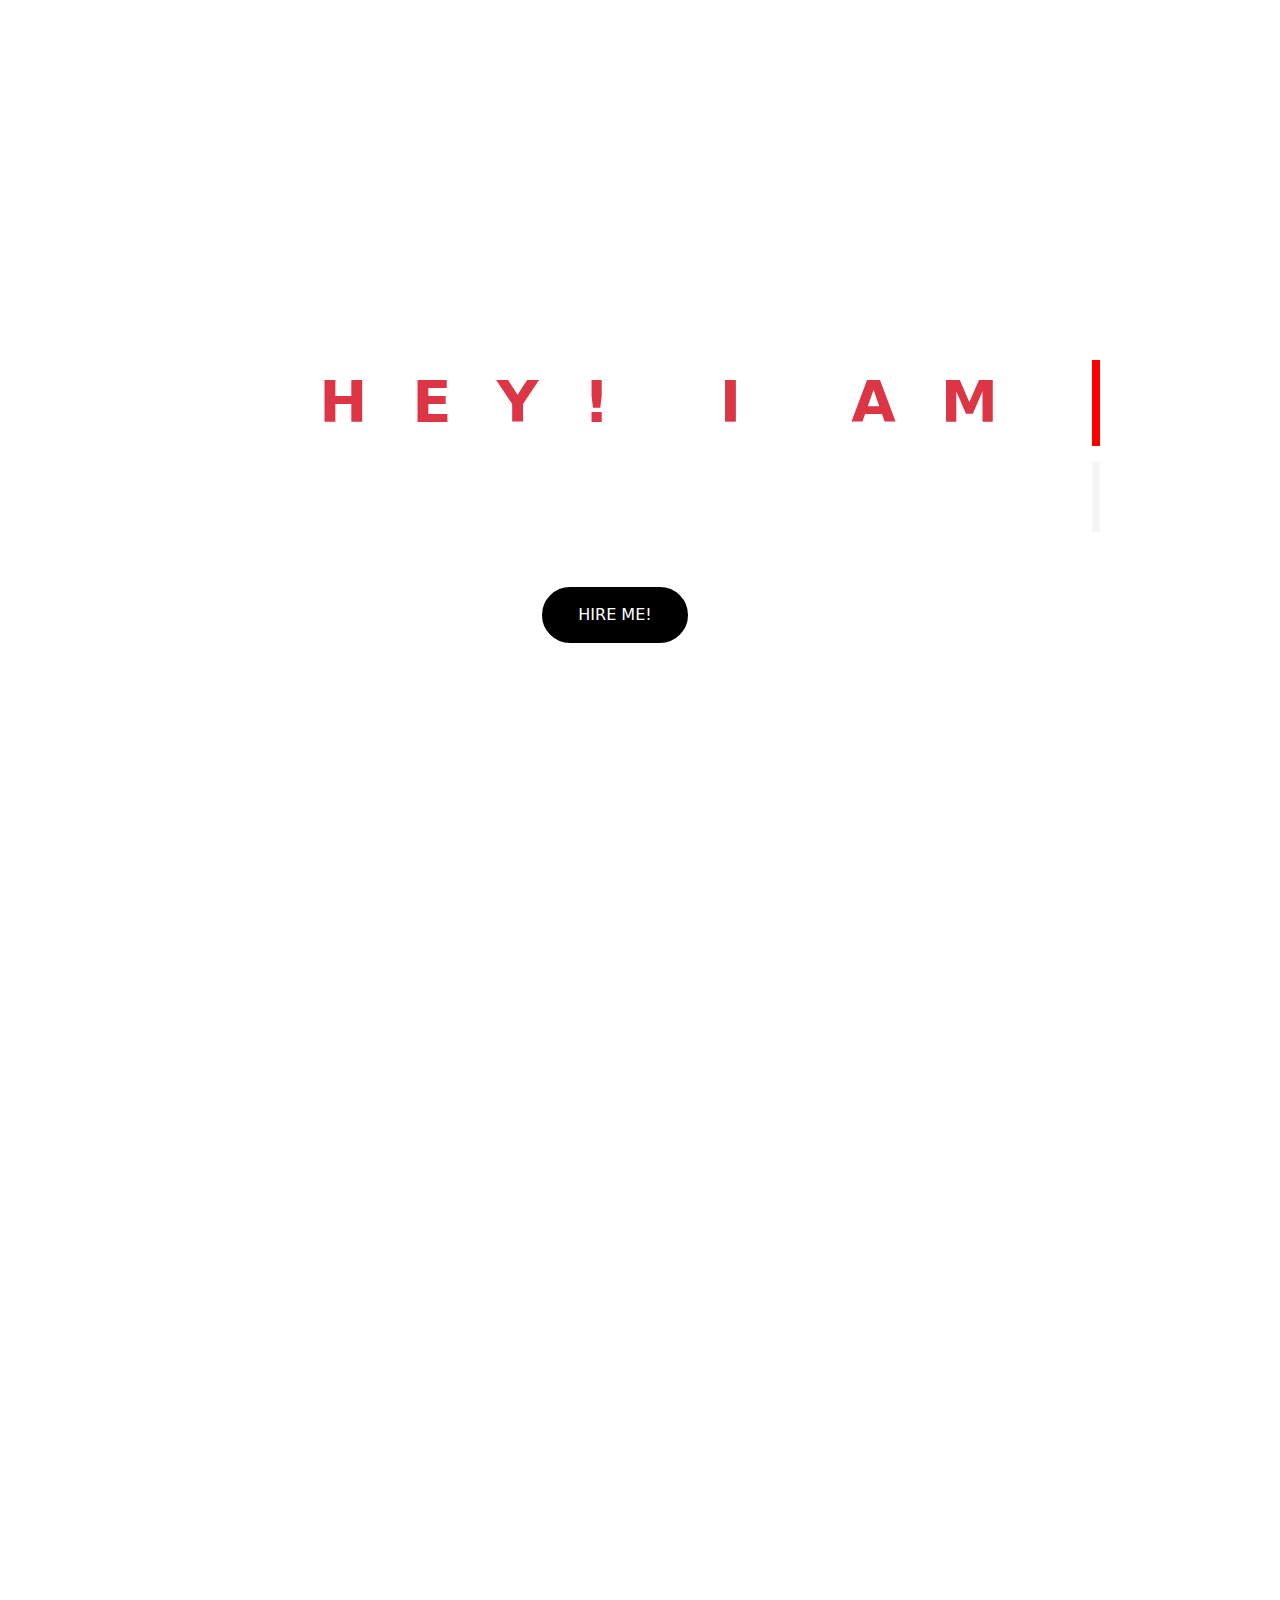
==== index.html @ 59994a70 "Last Changes" ====
<!DOCTYPE html>
<html lang="en">
<meta charset="UTF-8">
<meta name="viewport" content="width=device-width, initial-scale=1.0">
<link href="https://unpkg.com/aos@2.3.1/dist/aos.css" rel="stylesheet">

<head>
    <title>About Mohamed Vaseem Ismail</title>
    <link rel="icon" type="image/x-icon" href="./assets/topicon.jpg">
    <link rel="stylesheet" href="styles.css">
    <link href="https://cdn.jsdelivr.net/npm/bootstrap@5.3.3/dist/css/bootstrap.min.css" rel="stylesheet">
    <script src="https://cdn.jsdelivr.net/npm/bootstrap@5.3.3/dist/js/bootstrap.bundle.min.js"></script>
</head>

<body class="container-fluid">
    <div class="main">
        <div class="page1">
            <header class="fixed-top">
                <nav>
                    <a class="hd text-decoration-none text-white" href="#home">Home</a>
                    <a class="hd text-decoration-none text-white" href="#about_me">About Me</a>
                    <a class="hd text-decoration-none text-white" href="#personal-skill">Skill</a>
                    <a class="hd text-decoration-none text-white" href="#contact">Contact</a>
                </nav>
                <hr class="text-white">
            </header>


            <div id="home">
                <img class="img-fluid rounded " src="./assets/My photograph.png" width="400px" alt="">
                <div class="hcon ">
                    <p class="text-danger">HEY! I AM </p>
                    <h2 class="text-white"><strong>MOHAMED VASEEM</strong></h2>
                </div>
                <button type="text" class="button"><a class="text-decoration-none text-white"
                        href="https://www.linkedin.com/in/mohamed-vaseem-ismail-89551132a?utm_source=share&utm_campaign=share_via&utm_content=profile&utm_medium=android_app">HIRE
                        ME!</a></button>
            </div>
        </div>

        <div id="about_me" class="page2">
            <h1 class="about" data-aos="flip-left"><strong>INTRODUCTION ABOUT ME</strong></h1>
            <div class="all" data-aos="fade-up">
                <div class="Iam1 abt">◉ I AM MOHAMED VASEEM</div>
                <div class="Iam2 abt">◉ I AM COME FROM THOOTHUKUDI</div>
                <div class="Iam3 abt">◉ I COMPLETED 12TH STANDARD</div>
            </div>
        </div>

        <div class="page3" id="personal-skill">
            <h1 class="ps" data-aos="flip-left"><strong>PERSONAL SKILL</strong></h1>
            <div class="skill" data-aos="fade-up">
                <div class="ps-cont1 pscont">◉ GAMING</div>
                <div class="ps-cont2 pscont">◉ CHESS</div>
                <div class="ps-cont3 pscont">◉ PROBLEM SOLVING</div>
            </div>
        </div>
        <div id="contact" class="page4">
            <p class="contacth" data-aos="flip-left"><strong>CONTACT DETAILS</strong></p>
            <div class="contdet" data-aos="fade-up">
                <div class="whatsapp">
                    <a href=""><img src="./assets/Whatsapp.png" alt="Whatsapp" width="200px" height="200px"></a>
                    <p class="wp">9876543210</p>
                </div>
                <div class="gmail">
                    <a href=""><img src="./assets/Gmail.png" alt="Gmail" width="200px" height="200px"></a>
                    <p class="gp">mismail@freshworks.com</p>
                </div>
                <div class="linkedin">
                    <a href=""><img src="./assets/Linked in.png" alt="Linked in" width="200px" height="200px"></a>
                    <p class="lp">Mohamed vaseem ismail</p>
                </div>
            </div>
        </div>


    </div>
</body>

</html>
<script src="https://unpkg.com/aos@2.3.1/dist/aos.js"></script>
<script>
    AOS.init();
  </script>
---- styles.css ----
*{
    margin: 0%;
    padding: 0%;
}
.container-fluid{
    background-color: rgb(33, 33, 33);
    width: 1850px;
    overflow-x: hidden;
    background: fixed;
    background-size: 100% 100% ;
    /* box-shadow: 20px 20px 10px grey; */
    animation: slider 10s linear infinite;
}
@keyframes slider{
    0%{background-image: url("./assets/Beauti1.jpg");}
    30%{background-image: url("./assets/Beauti2.jpg");}
    60%{background-image: url("./assets/Beauti3.jpg");}
    100%{background-image: url("./assets/Beauti4.jpg");}
}
.page1{
    height: 100vh;
    text-align: center;
}
.page2{
    height: 100vh;
    text-align: center;
}
.page3{
    height: 100vh;
    text-align: center;
}
.page4{
    height: 100vh;
    text-align: center;
}



/* PAGE1 */
nav{
    display: flex;
    justify-content: end;
    gap: 50px;
    font-size: 30px;
    margin-top: 20px;
    margin-bottom: 20px;
    margin-right: 50px;
}
.hd{
    position: relative;
    cursor: pointer;
    transition: color 0.25s;
    font-size: 30px;
    padding: 0.5rem 1rem;
}
.hd::after{
    position:absolute;
    content: "";
    inset: 0;
    background:red;
    scale: 1 0;
    z-index: -1;
    transition: 0.45s;
    border-radius: 10px; 
}
.hd:hover{
    color: black;
}
.hd:hover::after{
    scale: 1 1; 
 }

.img-fluid{
    position: absolute;
    top: 30vh;
    left: 110vh;
    border-radius: 30px;
}
.img-fluid:hover{
    box-shadow: rgb(233,173,53) 2px 2px 15px;
}
.hcon{
    position: absolute;
    top: 40vh;
    left: 30vh;
    display: inline-block;
}
.hcon p{
    font-weight: 700;
    letter-spacing: 45px;
    font-size: 40px;
    overflow: hidden;
    font-size: 3.6rem;
    border-right: .15em solid red;
    white-space: nowrap;
    animation: typing 4s steps(40,end) infinite;
}
@keyframes typing{
    from{
        width: 0;
    }
    to{
        width: 100%;
    }
}
.hcon h2{
    letter-spacing: 14px;
    font-size: 40px;
    overflow: hidden;
    font-size: 3.6rem;
    font-weight: 800px;
    border-right: .15em solid whitesmoke;
    white-space: nowrap;
    animation: typing 4s steps(40,end) infinite;
}
@keyframes typing{
    from{
        width: 0;
    }
    to{
        width: 100%;
    }
}
.button{
    position:absolute;
    top: 65vh;
    left: 60vh;
    width: 150px;
    height: 60px;
    background-color: black;
    color: white;
    border: 2px solid white;
    border-radius: 30px;
}
.button:hover{
    box-shadow: rgb(233,173,53) 2px 2px 15px;
}




/* PAGE2 */
.about{
    position: absolute;
    top: 135vh;
    left: 25vh;
    font-size: 100px;
    background-color: transparent;
    backdrop-filter: blur(10px);
    color: #0e3742;
    -webkit-box-reflect: below 1px linear-gradient(transparent,#0004);
    line-height: 0.70em;
    outline: none;
    animation: animate 0.001s linear infinite;
}
.all{
    position: absolute;
    top: 155vh;
    left: 60vh;
    font-size: 30px;
    background-color: transparent;
    color: #0e3742;
    -webkit-box-reflect: below 1px linear-gradient(transparent,#0004);
    line-height: 0.70em;
    outline: none;
    animation: animate 0.1s linear infinite;


    
}
.Iam1{
    margin-right: 115px;
}
.Iam3{
    margin-right: 40px;
}
.abt{
    line-height: 80px;
}


/* PAGE3 */
.ps{
    position: absolute;
    top: 230vh;
    left: 45vh;
    font-size: 100px;
    color: #0e3742;
    -webkit-box-reflect: below 1px linear-gradient(transparent,#0004);
    line-height: 0.70em;
    outline: none;
    animation: animate 0.1s linear infinite;
}
.skill{
    position: absolute;
    top: 250vh;
    left: 65vh;
    font-size: 30px;
    color: #0e3742;
    -webkit-box-reflect: below 1px linear-gradient(transparent,#0004);
    line-height: 0.70em;
    outline: none;
    animation: animate 0.1s linear infinite;
}
@keyframes animate
{
    0%,12%,18%,20%,35%,50.1%,60%,65.1%,72%,80%,90.1%{
        color: #0e3742;
        text-shadow: none;
    }
    18.1%,20.1%,30%,50%,60.1%,65%,80.1%,90%,92.1%,100%{
        color: #fff;
        text-shadow: 0 0 10px #03bcf4,
        0 0 20px #03bcf4,
        0 0 40px #03bcf4,
        0 0 80px #03bcf4,
        0 0 160px #03bcf4;
    }
}
.pscont{
    line-height: 80px;
}
.ps-cont1{
    margin-right: 110px;
}
.ps-cont2{
    margin-right: 140px;
}
.ps-cont3{
    margin-left: 30px;
}




/* PAGE4 */
.contacth{
    font-size: 100px;
    position: absolute;
    top: 328vh;
    left: 45vh;
    color: #0e3742;
    -webkit-box-reflect: below 1px linear-gradient(transparent,#0004);
    line-height: 0.70em;
    outline: none;
    animation: animate 0.1s linear infinite;
}
.contdet{
    position: absolute;
    top: 355vh;
    left: 25vh;
    color: #0e3742;
    -webkit-box-reflect: below 1cpx linear-gradient(transparent,#0004);
    line-height: 0.70em;
    outline: none;
    animation: animate 0.1s linear infinite;
    display: flex;
    flex-direction: row;
    justify-content: space-evenly;
}
.gmail{
        margin-left: 37px;
}
.linkedin{
        margin-left: 37px;
}
.wp{
    font-size: 50px;
    margin-top: 40px;
}
.gp{
    font-size: 50px;
    margin-top: 40px;
}
.lp{
    font-size: 50px;
    margin-top: 40px;
}



/* RESPONSIVE */
@media screen and(max-width:420px){
    
}
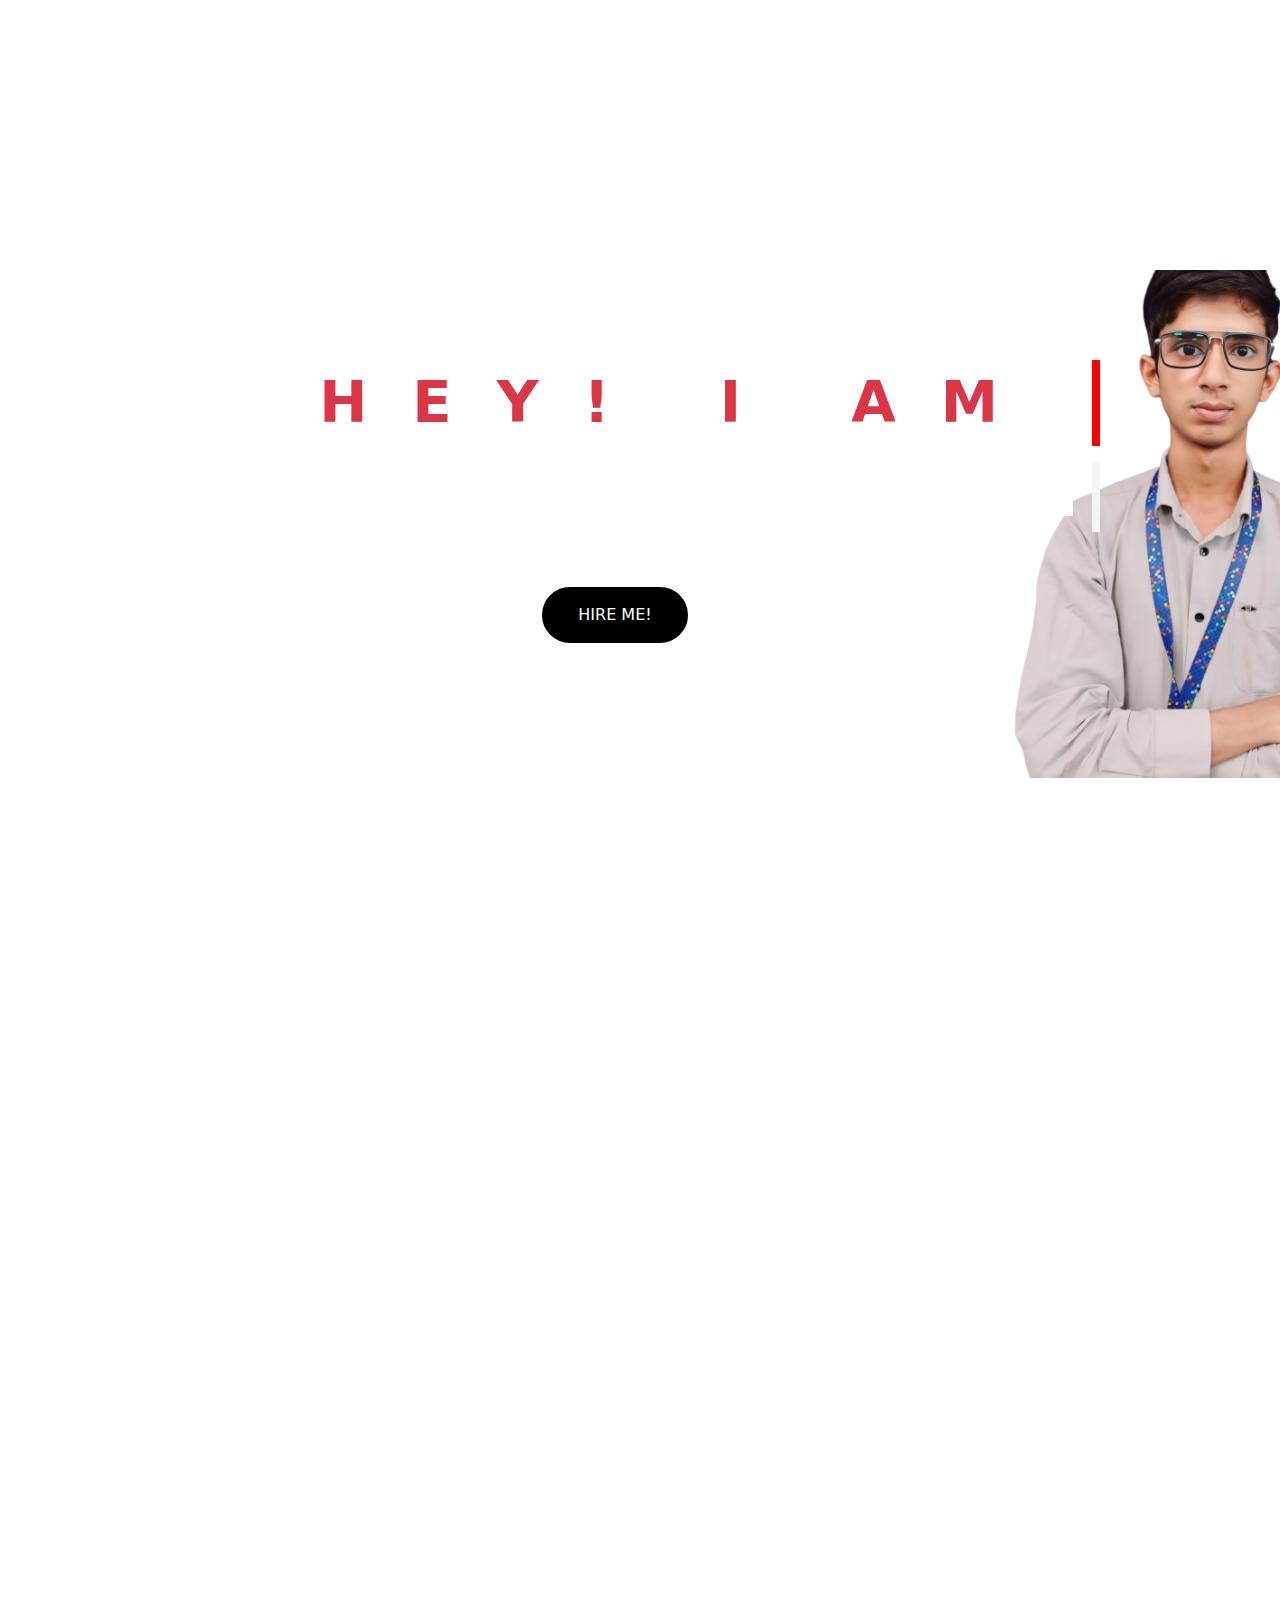
==== commit 1ef87f03: "Last Changes" ====
--- a/index.html
+++ b/index.html
@@ -27,7 +27,7 @@
 
 
             <div id="home">
-                <img class="img-fluid rounded " src="./assets/My photograph.png" width="400px" alt="">
+                <img class="img-fluid rounded " src="./assets/mohamed.png" width="400px" alt="">
                 <div class="hcon ">
                     <p class="text-danger">HEY! I AM </p>
                     <h2 class="text-white"><strong>MOHAMED VASEEM</strong></h2>
--- a/styles.css
+++ b/styles.css
@@ -12,10 +12,10 @@
     animation: slider 10s linear infinite;
 }
 @keyframes slider{
-    0%{background-image: url("./assets/Beauti1.jpg");}
-    30%{background-image: url("./assets/Beauti2.jpg");}
-    60%{background-image: url("./assets/Beauti3.jpg");}
-    100%{background-image: url("./assets/Beauti4.jpg");}
+    0%{background-image: url("./assets/dodge.jpg");}
+    30%{background-image: url("./assets/Dodge\ srt.jpg");}
+    60%{background-image: url("./assets/dodgesrt.webp");}
+    100%{background-image: url("./assets/hellcat\ wp.jpg");}
 }
 .page1{
     height: 100vh;
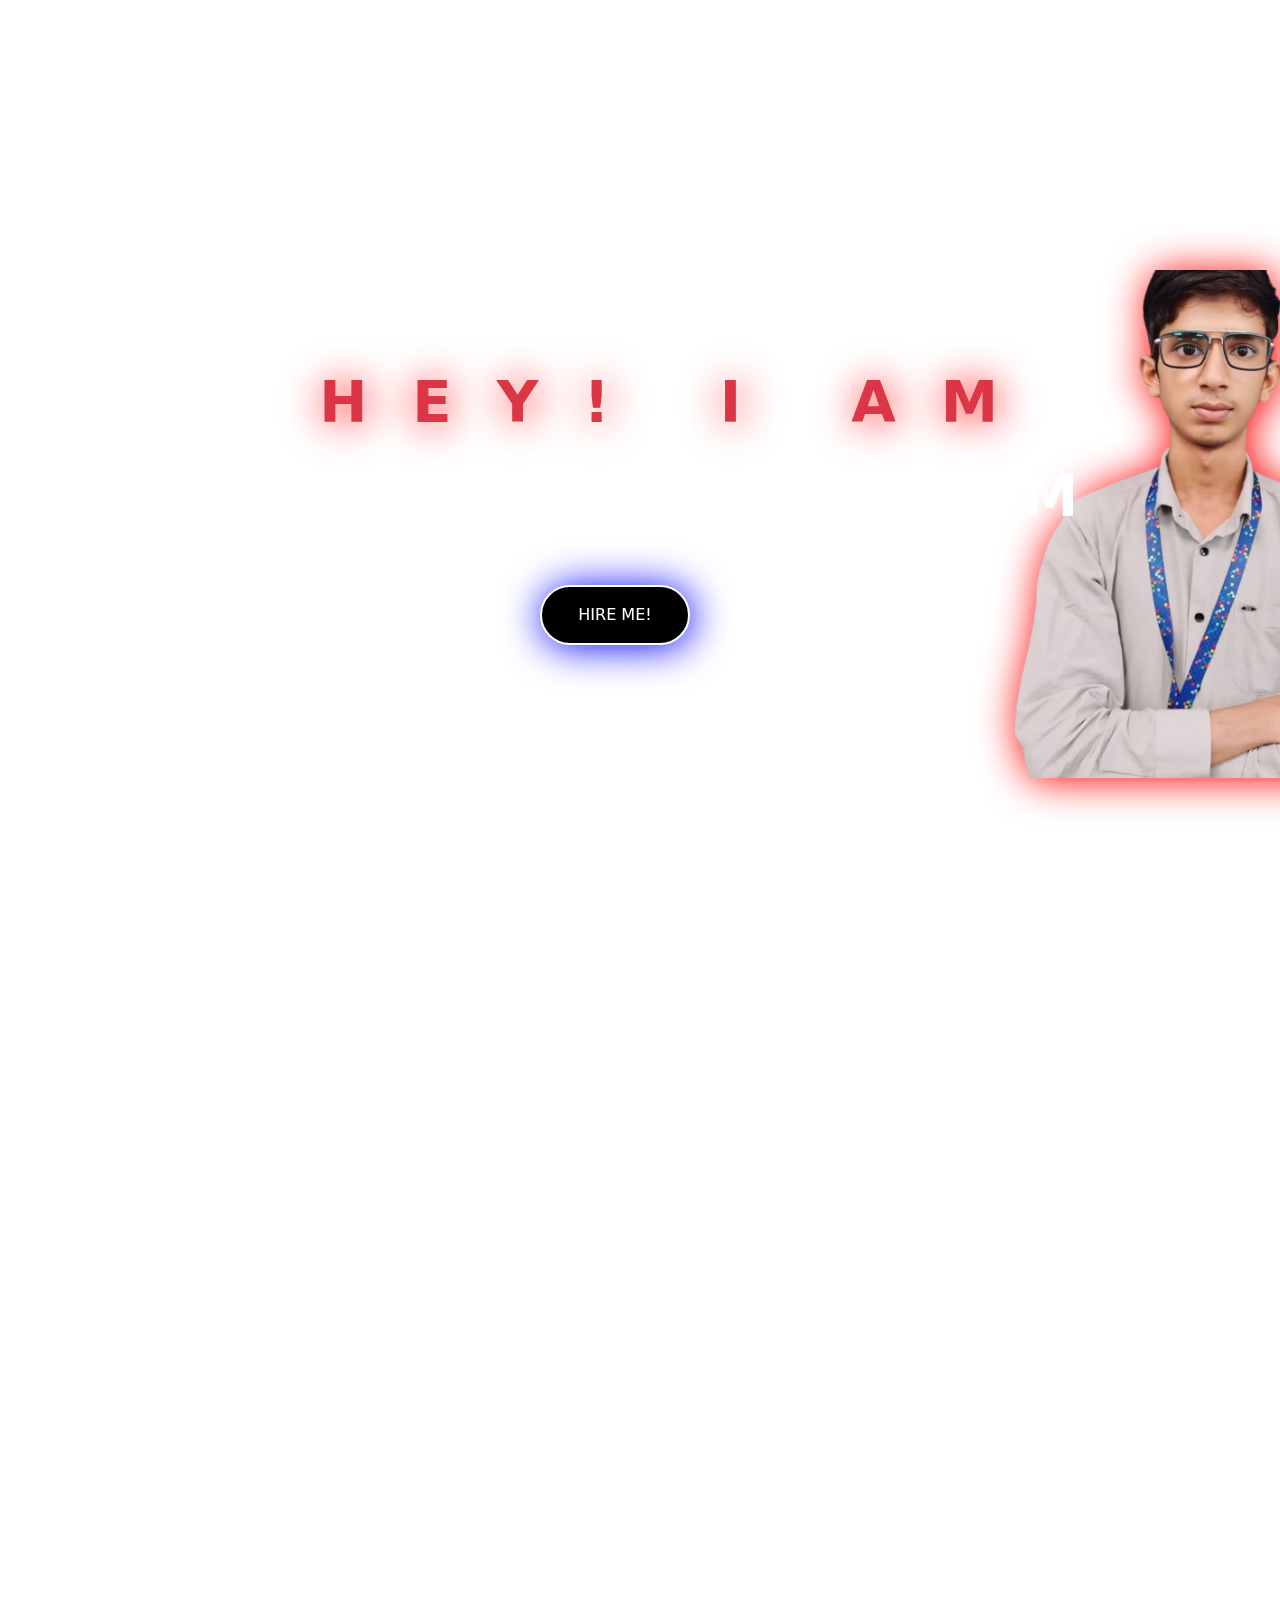
==== commit 7d2f80f3: "Last Changes" ====
--- a/index.html
+++ b/index.html
@@ -59,16 +59,16 @@
             <p class="contacth" data-aos="flip-left"><strong>CONTACT DETAILS</strong></p>
             <div class="contdet" data-aos="fade-up">
                 <div class="whatsapp">
-                    <a href=""><img src="./assets/Whatsapp.png" alt="Whatsapp" width="200px" height="200px"></a>
+                    <img src="./assets/Whatsapp.png" alt="Whatsapp" width="200px" height="200px">
                     <p class="wp">9876543210</p>
                 </div>
                 <div class="gmail">
-                    <a href=""><img src="./assets/Gmail.png" alt="Gmail" width="200px" height="200px"></a>
+                    <img src="./assets/Gmail.png" alt="Gmail" width="200px" height="200px">
                     <p class="gp">mismail@freshworks.com</p>
                 </div>
                 <div class="linkedin">
-                    <a href=""><img src="./assets/Linked in.png" alt="Linked in" width="200px" height="200px"></a>
-                    <p class="lp">Mohamed vaseem ismail</p>
+                    <a href="https://www.linkedin.com/in/mohamed-vaseem-ismail-89551132a?utm_source=share&utm_campaign=share_via&utm_content=profile&utm_medium=android_app"><img src="./assets/Linked in.png" alt="Linked in" width="200px" height="200px"></a>
+                    <p class="lp">Mohamed Vaseem Ismail</p>
                 </div>
             </div>
         </div>
--- a/styles.css
+++ b/styles.css
@@ -75,9 +75,7 @@
     top: 30vh;
     left: 110vh;
     border-radius: 30px;
-}
-.img-fluid:hover{
-    box-shadow: rgb(233,173,53) 2px 2px 15px;
+    filter: drop-shadow(2px 2px 20px red);
 }
 .hcon{
     position: absolute;
@@ -91,9 +89,9 @@
     font-size: 40px;
     overflow: hidden;
     font-size: 3.6rem;
-    border-right: .15em solid red;
     white-space: nowrap;
     animation: typing 4s steps(40,end) infinite;
+    filter: drop-shadow(2px 2px 20px red);
 }
 @keyframes typing{
     from{
@@ -109,9 +107,9 @@
     overflow: hidden;
     font-size: 3.6rem;
     font-weight: 800px;
-    border-right: .15em solid whitesmoke;
     white-space: nowrap;
     animation: typing 4s steps(40,end) infinite;
+    filter: drop-shadow(2px 2px 20px white);
 }
 @keyframes typing{
     from{
@@ -131,6 +129,7 @@
     color: white;
     border: 2px solid white;
     border-radius: 30px;
+    filter: drop-shadow(2px 2px 20px blue);
 }
 .button:hover{
     box-shadow: rgb(233,173,53) 2px 2px 15px;
@@ -148,10 +147,7 @@
     background-color: transparent;
     backdrop-filter: blur(10px);
     color: #0e3742;
-    -webkit-box-reflect: below 1px linear-gradient(transparent,#0004);
-    line-height: 0.70em;
-    outline: none;
-    animation: animate 0.001s linear infinite;
+    animation: animate 1s linear infinite;
 }
 .all{
     position: absolute;
@@ -160,10 +156,7 @@
     font-size: 30px;
     background-color: transparent;
     color: #0e3742;
-    -webkit-box-reflect: below 1px linear-gradient(transparent,#0004);
-    line-height: 0.70em;
-    outline: none;
-    animation: animate 0.1s linear infinite;
+    animation: animate 1s linear infinite;
 
 
     
@@ -186,35 +179,30 @@
     left: 45vh;
     font-size: 100px;
     color: #0e3742;
-    -webkit-box-reflect: below 1px linear-gradient(transparent,#0004);
-    line-height: 0.70em;
-    outline: none;
-    animation: animate 0.1s linear infinite;
+    animation: animate 1s linear infinite;
 }
 .skill{
     position: absolute;
     top: 250vh;
     left: 65vh;
     font-size: 30px;
-    color: #0e3742;
-    -webkit-box-reflect: below 1px linear-gradient(transparent,#0004);
-    line-height: 0.70em;
-    outline: none;
-    animation: animate 0.1s linear infinite;
-}
+    color: #16cdff;
+    animation: animate 1s linear infinite;
+}
+
 @keyframes animate
 {
-    0%,12%,18%,20%,35%,50.1%,60%,65.1%,72%,80%,90.1%{
+    0%{
         color: #0e3742;
         text-shadow: none;
     }
-    18.1%,20.1%,30%,50%,60.1%,65%,80.1%,90%,92.1%,100%{
-        color: #fff;
-        text-shadow: 0 0 10px #03bcf4,
-        0 0 20px #03bcf4,
-        0 0 40px #03bcf4,
-        0 0 80px #03bcf4,
-        0 0 160px #03bcf4;
+    100%{
+        color: #ffffff;
+        text-shadow: 0 0 10px #fe0000,
+        0 0 20px #fe0000,
+        0 0 40px #fe0000,
+        0 0 80px #fe0000,
+        0 0 160px #fe0000;
     }
 }
 .pscont{
@@ -240,10 +228,7 @@
     top: 328vh;
     left: 45vh;
     color: #0e3742;
-    -webkit-box-reflect: below 1px linear-gradient(transparent,#0004);
-    line-height: 0.70em;
-    outline: none;
-    animation: animate 0.1s linear infinite;
+    animation: animate 1s linear infinite;
 }
 .contdet{
     position: absolute;
@@ -251,18 +236,19 @@
     left: 25vh;
     color: #0e3742;
     -webkit-box-reflect: below 1cpx linear-gradient(transparent,#0004);
-    line-height: 0.70em;
-    outline: none;
-    animation: animate 0.1s linear infinite;
+    animation: animate 1s linear infinite;
     display: flex;
-    flex-direction: row;
-    justify-content: space-evenly;
+}
+.whatsapp{
+    filter: drop-shadow(2px 2px 20px red);
 }
 .gmail{
         margin-left: 37px;
+        filter: drop-shadow(2px 2px 20px red);
 }
 .linkedin{
         margin-left: 37px;
+        filter: drop-shadow(2px 2px 20px red);
 }
 .wp{
     font-size: 50px;
@@ -276,10 +262,3 @@
     font-size: 50px;
     margin-top: 40px;
 }
-
-
-
-/* RESPONSIVE */
-@media screen and(max-width:420px){
-    
-}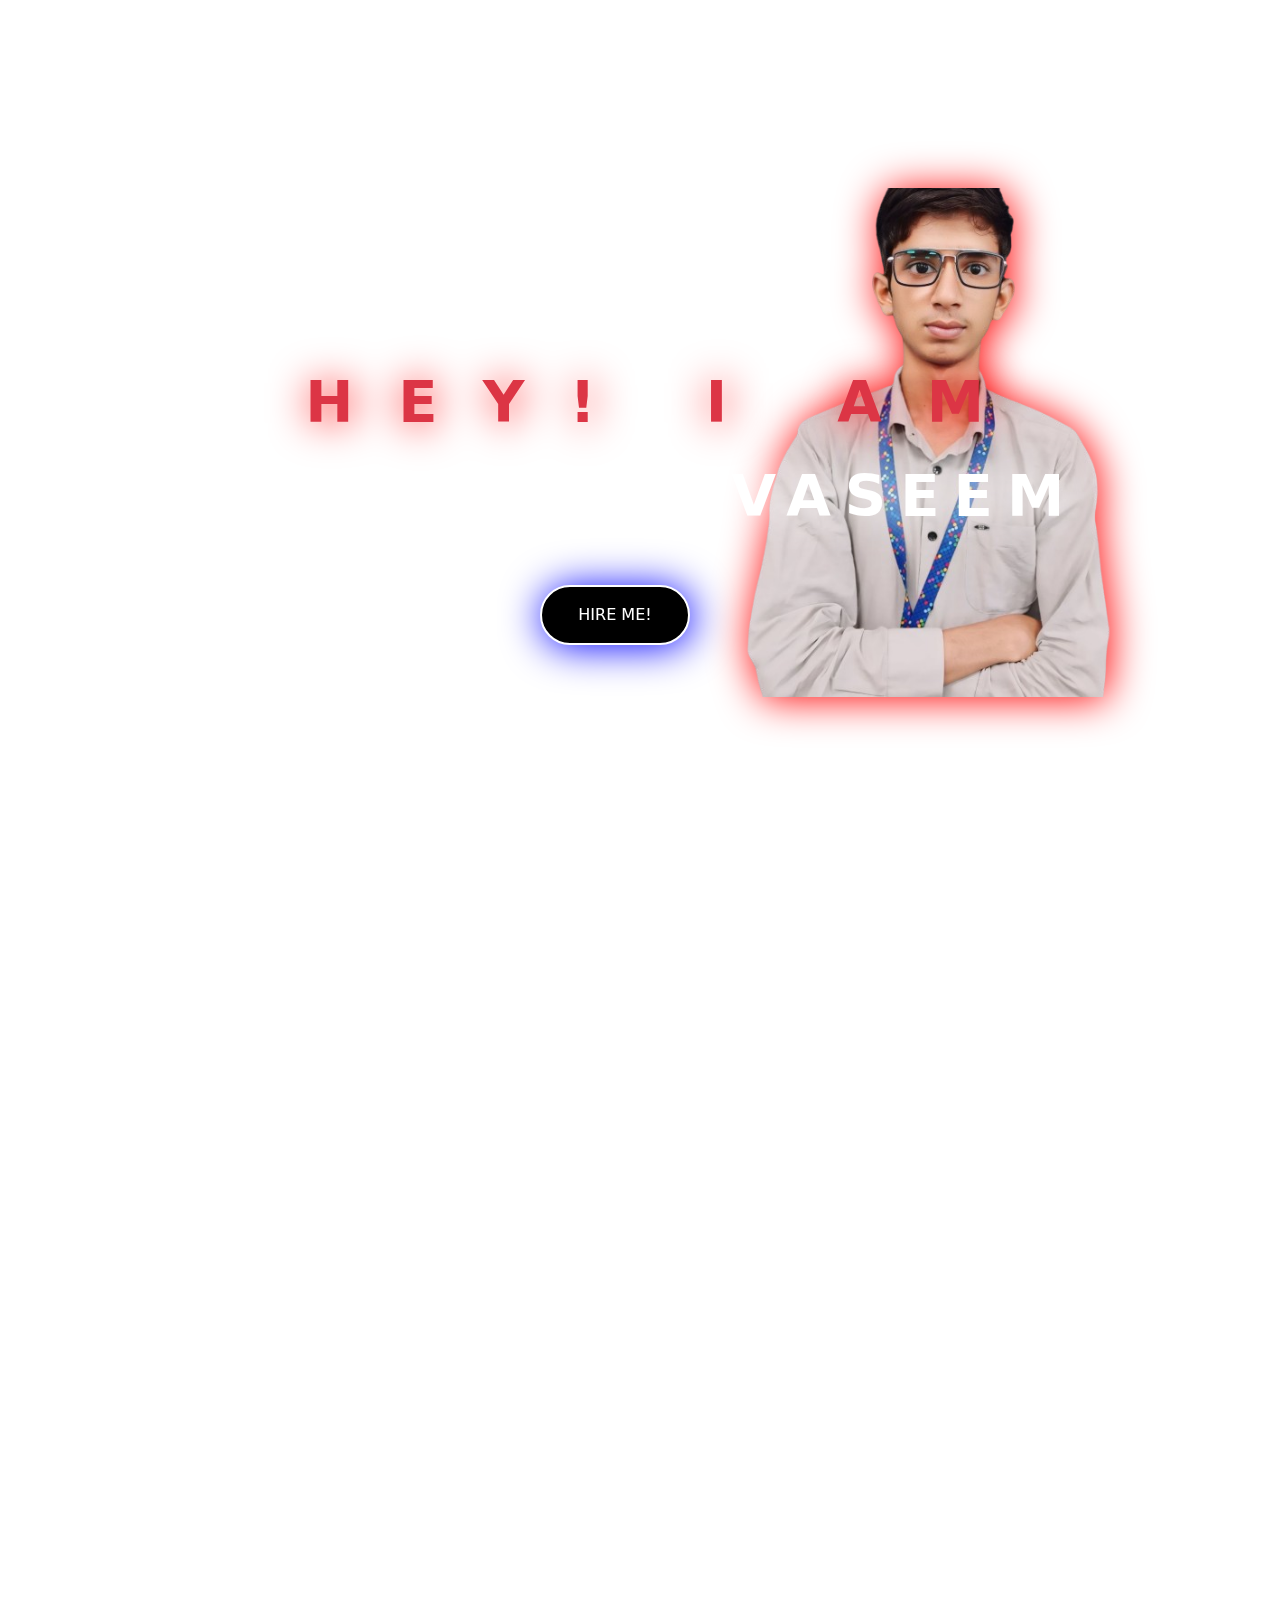
==== commit c8edfe91: "Last Changes" ====
--- a/index.html
+++ b/index.html
@@ -6,7 +6,7 @@
 
 <head>
     <title>About Mohamed Vaseem Ismail</title>
-    <link rel="icon" type="image/x-icon" href="./assets/topicon.jpg">
+    <link rel="icon" type="image/x-icon" href="./assets/Images/icon.jpg">
     <link rel="stylesheet" href="styles.css">
     <link href="https://cdn.jsdelivr.net/npm/bootstrap@5.3.3/dist/css/bootstrap.min.css" rel="stylesheet">
     <script src="https://cdn.jsdelivr.net/npm/bootstrap@5.3.3/dist/js/bootstrap.bundle.min.js"></script>
@@ -14,10 +14,10 @@
 
 <body class="container-fluid">
     <div class="main">
-        <div class="page1">
+        <section class="page1">
             <header class="fixed-top">
                 <nav>
-                    <a class="hd text-decoration-none text-white" href="#home">Home</a>
+                    <a class="hd text-decoration-none text-white" href="#home" class="active">Home</a>
                     <a class="hd text-decoration-none text-white" href="#about_me">About Me</a>
                     <a class="hd text-decoration-none text-white" href="#personal-skill">Skill</a>
                     <a class="hd text-decoration-none text-white" href="#contact">Contact</a>
@@ -27,58 +27,64 @@
 
 
             <div id="home">
-                <img class="img-fluid rounded " src="./assets/mohamed.png" width="400px" alt="">
+                <img class="img-fluid rounded " src="./assets/Images/home.png" width="400px" alt="">
                 <div class="hcon ">
                     <p class="text-danger">HEY! I AM </p>
                     <h2 class="text-white"><strong>MOHAMED VASEEM</strong></h2>
                 </div>
                 <button type="text" class="button"><a class="text-decoration-none text-white"
-                        href="https://www.linkedin.com/in/mohamed-vaseem-ismail-89551132a?utm_source=share&utm_campaign=share_via&utm_content=profile&utm_medium=android_app">HIRE
-                        ME!</a></button>
+                        href="https://www.linkedin.com/in/mohamed-vaseem-ismail-89551132a?utm_source=share&utm_campaign=share_via&utm_content=profile&utm_medium=android_app">HIRE ME!</a></button>
             </div>
-        </div>
+        </section>
 
-        <div id="about_me" class="page2">
+        <section id="about_me" class="page2">
             <h1 class="about" data-aos="flip-left"><strong>INTRODUCTION ABOUT ME</strong></h1>
             <div class="all" data-aos="fade-up">
-                <div class="Iam1 abt">◉ I AM MOHAMED VASEEM</div>
-                <div class="Iam2 abt">◉ I AM COME FROM THOOTHUKUDI</div>
-                <div class="Iam3 abt">◉ I COMPLETED 12TH STANDARD</div>
+                <div class="Iam1 abt">◉ Hello, I am Mohamed Vaseem Ismail, and I come from Thoothukudi. I completed my
+                    higher studies at M.N.A.H.S.S. in Highground, Tirunelveli. My hobbies are watching anime, pencil
+                    sketch, and gaming. I am interested in Ethical Hacking. My short time goal is to become a employee
+                    in an IT company in a respectful position, and my long time goal is to get placed in Abroad.</div>
             </div>
-        </div>
+        </section>
 
-        <div class="page3" id="personal-skill">
+        <section class="page3" id="personal-skill">
             <h1 class="ps" data-aos="flip-left"><strong>PERSONAL SKILL</strong></h1>
             <div class="skill" data-aos="fade-up">
                 <div class="ps-cont1 pscont">◉ GAMING</div>
+                <div class="hundred">100%</div>
                 <div class="ps-cont2 pscont">◉ CHESS</div>
+                <div class="sixty">60%</div>
                 <div class="ps-cont3 pscont">◉ PROBLEM SOLVING</div>
+                <div class="seventy">70%</div>
             </div>
-        </div>
-        <div id="contact" class="page4">
+        </section>
+        <section id="contact" class="page4">
             <p class="contacth" data-aos="flip-left"><strong>CONTACT DETAILS</strong></p>
             <div class="contdet" data-aos="fade-up">
                 <div class="whatsapp">
-                    <img src="./assets/Whatsapp.png" alt="Whatsapp" width="200px" height="200px">
+                    <img src="./assets/Images/contact-1.png" alt="Whatsapp" width="200px" height="200px">
                     <p class="wp">9876543210</p>
                 </div>
                 <div class="gmail">
-                    <img src="./assets/Gmail.png" alt="Gmail" width="200px" height="200px">
+                    <img src="./assets/Images/contact-2.png" alt="Gmail" width="200px" height="200px">
                     <p class="gp">mismail@freshworks.com</p>
                 </div>
                 <div class="linkedin">
-                    <a href="https://www.linkedin.com/in/mohamed-vaseem-ismail-89551132a?utm_source=share&utm_campaign=share_via&utm_content=profile&utm_medium=android_app"><img src="./assets/Linked in.png" alt="Linked in" width="200px" height="200px"></a>
+                    <a
+                        href="https://www.linkedin.com/in/mohamed-vaseem-ismail-89551132a?utm_source=share&utm_campaign=share_via&utm_content=profile&utm_medium=android_app"><img
+                            src="./assets/Images/contact-3.png" alt="Linked in" width="200px" height="200px"></a>
                     <p class="lp">Mohamed Vaseem Ismail</p>
                 </div>
             </div>
-        </div>
+        </section>
 
 
     </div>
+    <!-- <script src="./"></script> -->
 </body>
 
 </html>
 <script src="https://unpkg.com/aos@2.3.1/dist/aos.js"></script>
 <script>
     AOS.init();
-  </script>+</script>--- a/styles.css
+++ b/styles.css
@@ -4,18 +4,17 @@
 }
 .container-fluid{
     background-color: rgb(33, 33, 33);
-    width: 1850px;
+    width: 100%;
     overflow-x: hidden;
     background: fixed;
     background-size: 100% 100% ;
-    /* box-shadow: 20px 20px 10px grey; */
     animation: slider 10s linear infinite;
 }
 @keyframes slider{
-    0%{background-image: url("./assets/dodge.jpg");}
-    30%{background-image: url("./assets/Dodge\ srt.jpg");}
-    60%{background-image: url("./assets/dodgesrt.webp");}
-    100%{background-image: url("./assets/hellcat\ wp.jpg");}
+    0%{background-image: url("./assets/Images/background1.jpg");}
+    30%{background-image: url("./assets/Images/background2.jpg");}
+    60%{background-image: url("./assets/Images/background3.jpg");}
+    100%{background-image: url("./assets/Images/background4.jpg");}
 }
 .page1{
     height: 100vh;
@@ -46,6 +45,8 @@
     margin-bottom: 20px;
     margin-right: 50px;
 }
+
+
 .hd{
     position: relative;
     cursor: pointer;
@@ -53,6 +54,8 @@
     font-size: 30px;
     padding: 0.5rem 1rem;
 }
+
+
 .hd::after{
     position:absolute;
     content: "";
@@ -71,17 +74,16 @@
  }
 
 .img-fluid{
-    position: absolute;
-    top: 30vh;
-    left: 110vh;
+    margin-top: 15%;
+    margin-left: 45%;
     border-radius: 30px;
     filter: drop-shadow(2px 2px 20px red);
+    user-select: none;
 }
 .hcon{
     position: absolute;
-    top: 40vh;
-    left: 30vh;
-    display: inline-block;
+    top: 40%;
+    left: 20%;
 }
 .hcon p{
     font-weight: 700;
@@ -141,25 +143,20 @@
 /* PAGE2 */
 .about{
     position: absolute;
-    top: 135vh;
+    top: 127vh;
     left: 25vh;
     font-size: 100px;
-    background-color: transparent;
-    backdrop-filter: blur(10px);
-    color: #0e3742;
-    animation: animate 1s linear infinite;
+    color: aquamarine;
+    filter: drop-shadow(2px 2px 20px red);
+    
 }
 .all{
     position: absolute;
-    top: 155vh;
-    left: 60vh;
+    top: 145vh;
+    left: 20vh;
     font-size: 30px;
-    background-color: transparent;
-    color: #0e3742;
-    animation: animate 1s linear infinite;
-
-
-    
+    color: whitesmoke;
+    filter: drop-shadow(2px 2px 20px red);
 }
 .Iam1{
     margin-right: 115px;
@@ -175,35 +172,19 @@
 /* PAGE3 */
 .ps{
     position: absolute;
-    top: 230vh;
+    top: 220vh;
     left: 45vh;
     font-size: 100px;
-    color: #0e3742;
-    animation: animate 1s linear infinite;
+    color: aquamarine;
+    filter: drop-shadow(2px 2px 20px red);
 }
 .skill{
     position: absolute;
-    top: 250vh;
+    top: 235vh;
     left: 65vh;
     font-size: 30px;
-    color: #16cdff;
-    animation: animate 1s linear infinite;
-}
-
-@keyframes animate
-{
-    0%{
-        color: #0e3742;
-        text-shadow: none;
-    }
-    100%{
-        color: #ffffff;
-        text-shadow: 0 0 10px #fe0000,
-        0 0 20px #fe0000,
-        0 0 40px #fe0000,
-        0 0 80px #fe0000,
-        0 0 160px #fe0000;
-    }
+    color: whitesmoke;
+    filter: drop-shadow(2px 2px 20px red);
 }
 .pscont{
     line-height: 80px;
@@ -216,6 +197,30 @@
 }
 .ps-cont3{
     margin-left: 30px;
+}
+.hundred{
+    border-radius: 5px;
+    padding: 10px;
+    width: 100%;
+    background-color: rgb(6,0,0);
+    margin-bottom: 40px;
+    text-align: end;
+}
+.sixty{
+    border-radius: 5px;
+    padding: 10px;
+    width: 60%;
+    background-color: rgb(6,0,0);
+    margin-bottom: 40px;
+    text-align: end;
+}
+.seventy{
+    border-radius: 5px;
+    padding: 10px;
+    width: 70%;
+    background-color: rgb(6,0,0);
+    margin-bottom: 40px;
+    text-align: end;
 }
 
 
@@ -227,16 +232,15 @@
     position: absolute;
     top: 328vh;
     left: 45vh;
-    color: #0e3742;
-    animation: animate 1s linear infinite;
+    color: aquamarine;
+    filter: drop-shadow(2px 2px 20px red);
 }
 .contdet{
     position: absolute;
     top: 355vh;
     left: 25vh;
-    color: #0e3742;
-    -webkit-box-reflect: below 1cpx linear-gradient(transparent,#0004);
-    animation: animate 1s linear infinite;
+    color: whitesmoke;
+    filter: drop-shadow(2px 2px 20px red);
     display: flex;
 }
 .whatsapp{
@@ -262,3 +266,76 @@
     font-size: 50px;
     margin-top: 40px;
 }
+
+
+/* Small devices (phones, 480px and up) */
+@media only screen and (max-width: 480px) {
+    .container-fluid{
+        overflow-x: hidden;
+        background-repeat: none;
+    }
+    .img-fluid{
+        position:absolute;
+        left: 35%;
+        top: 20%;
+    }
+    .hcon{
+        position: absolute;
+        top: 100%;
+        left: 50%;
+    }
+    .all {
+        top: 200%;
+        left: 35%;
+        width: 100%;
+        height: 20%;
+        font-size: 20px; 
+    }
+    .about{
+        position: absolute;
+        top: 150%;
+        left: 50%;
+    }
+
+    .abt {
+        width: 200%;
+        height: 20%;
+        font-size: 60px;
+    }
+    .ps{
+        position: absolute;
+        top: 400%;
+        left: 80%;
+        
+    }
+    .skill{
+        width: 200%;
+        top: 440%;
+        left: 30%;
+    }
+    .button{
+        position: absolute;
+        top: 90%;
+        left: 130%;
+    }
+    .contacth{
+        width:200%;
+        left: 25%;
+        top: 550%;
+    }
+    .contdet{
+        top: 600%;
+        display: flex;
+        flex-direction: column;
+        align-items: flex-start;
+    }
+    .whatsapp{
+        width: 150%;
+    }
+    .gmail{
+        width: 140%;
+    }
+    .linkedin{
+        width: 140%;
+    }
+}
